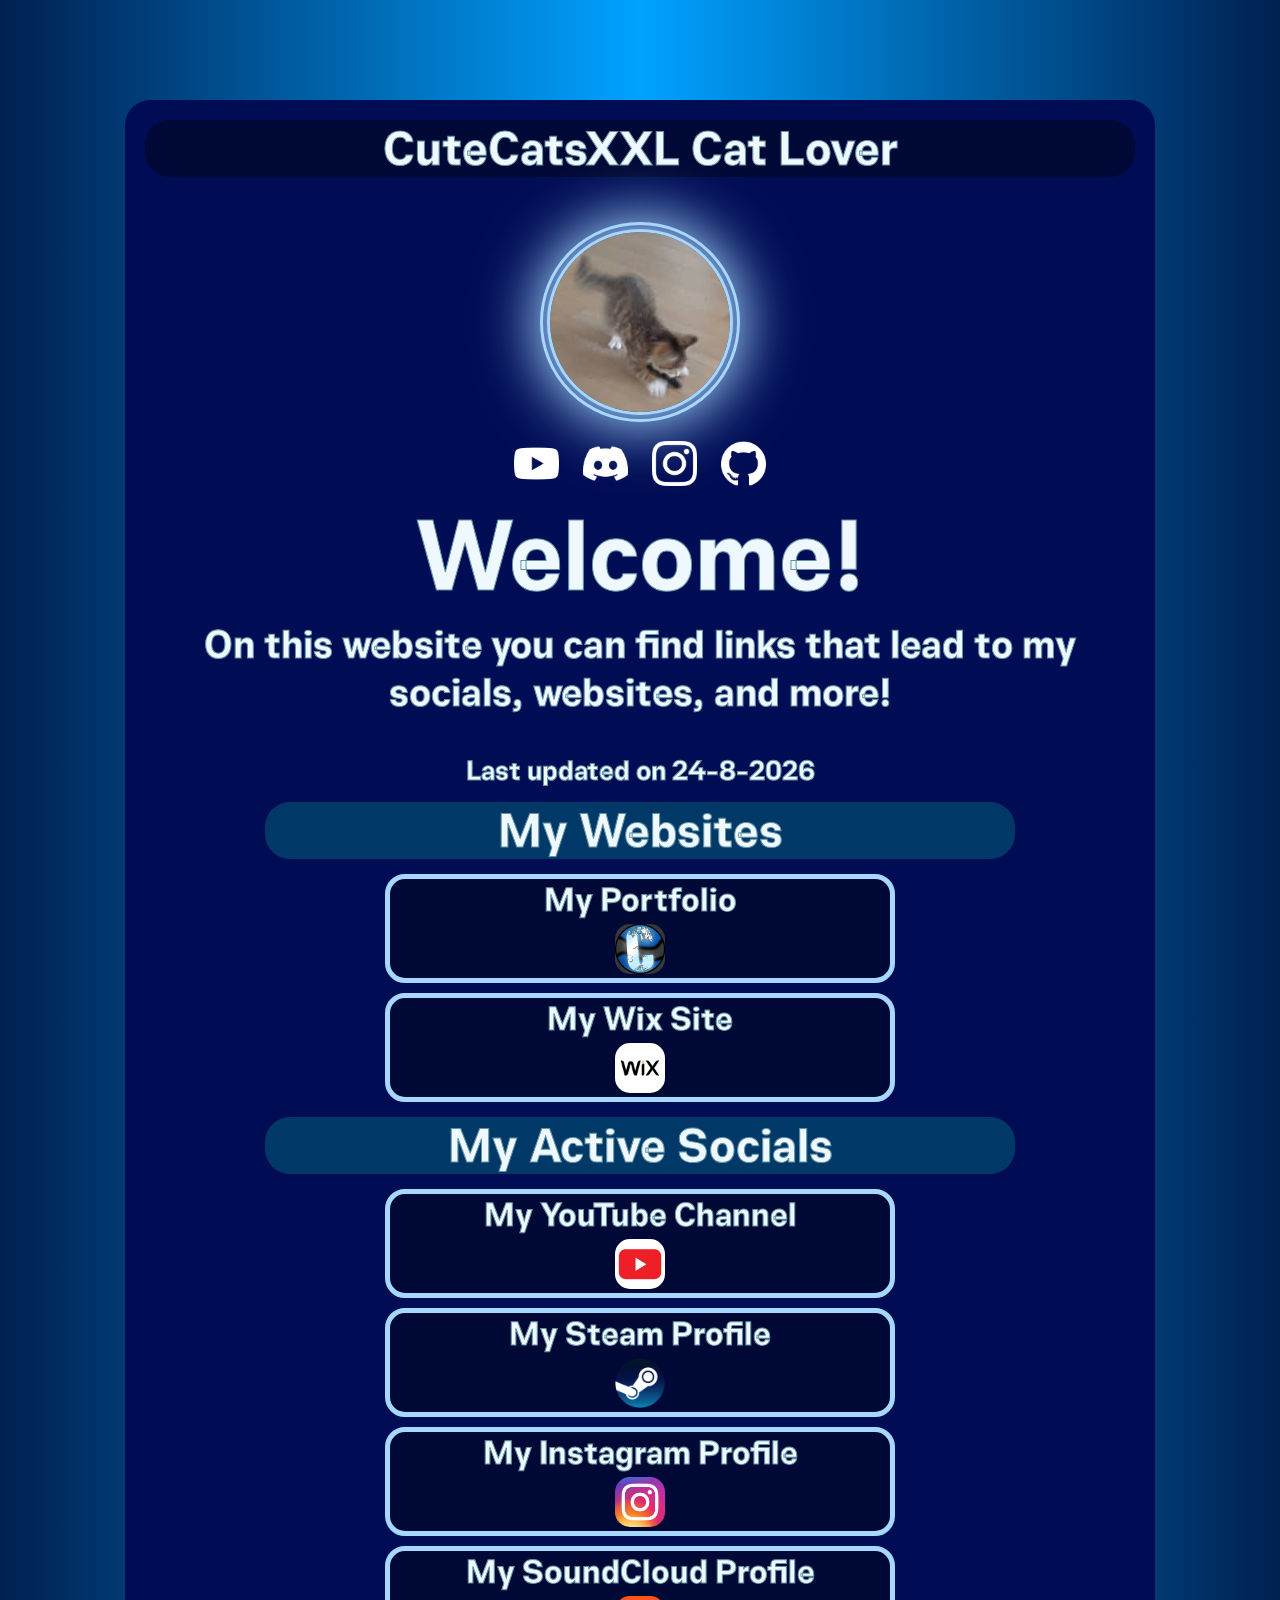
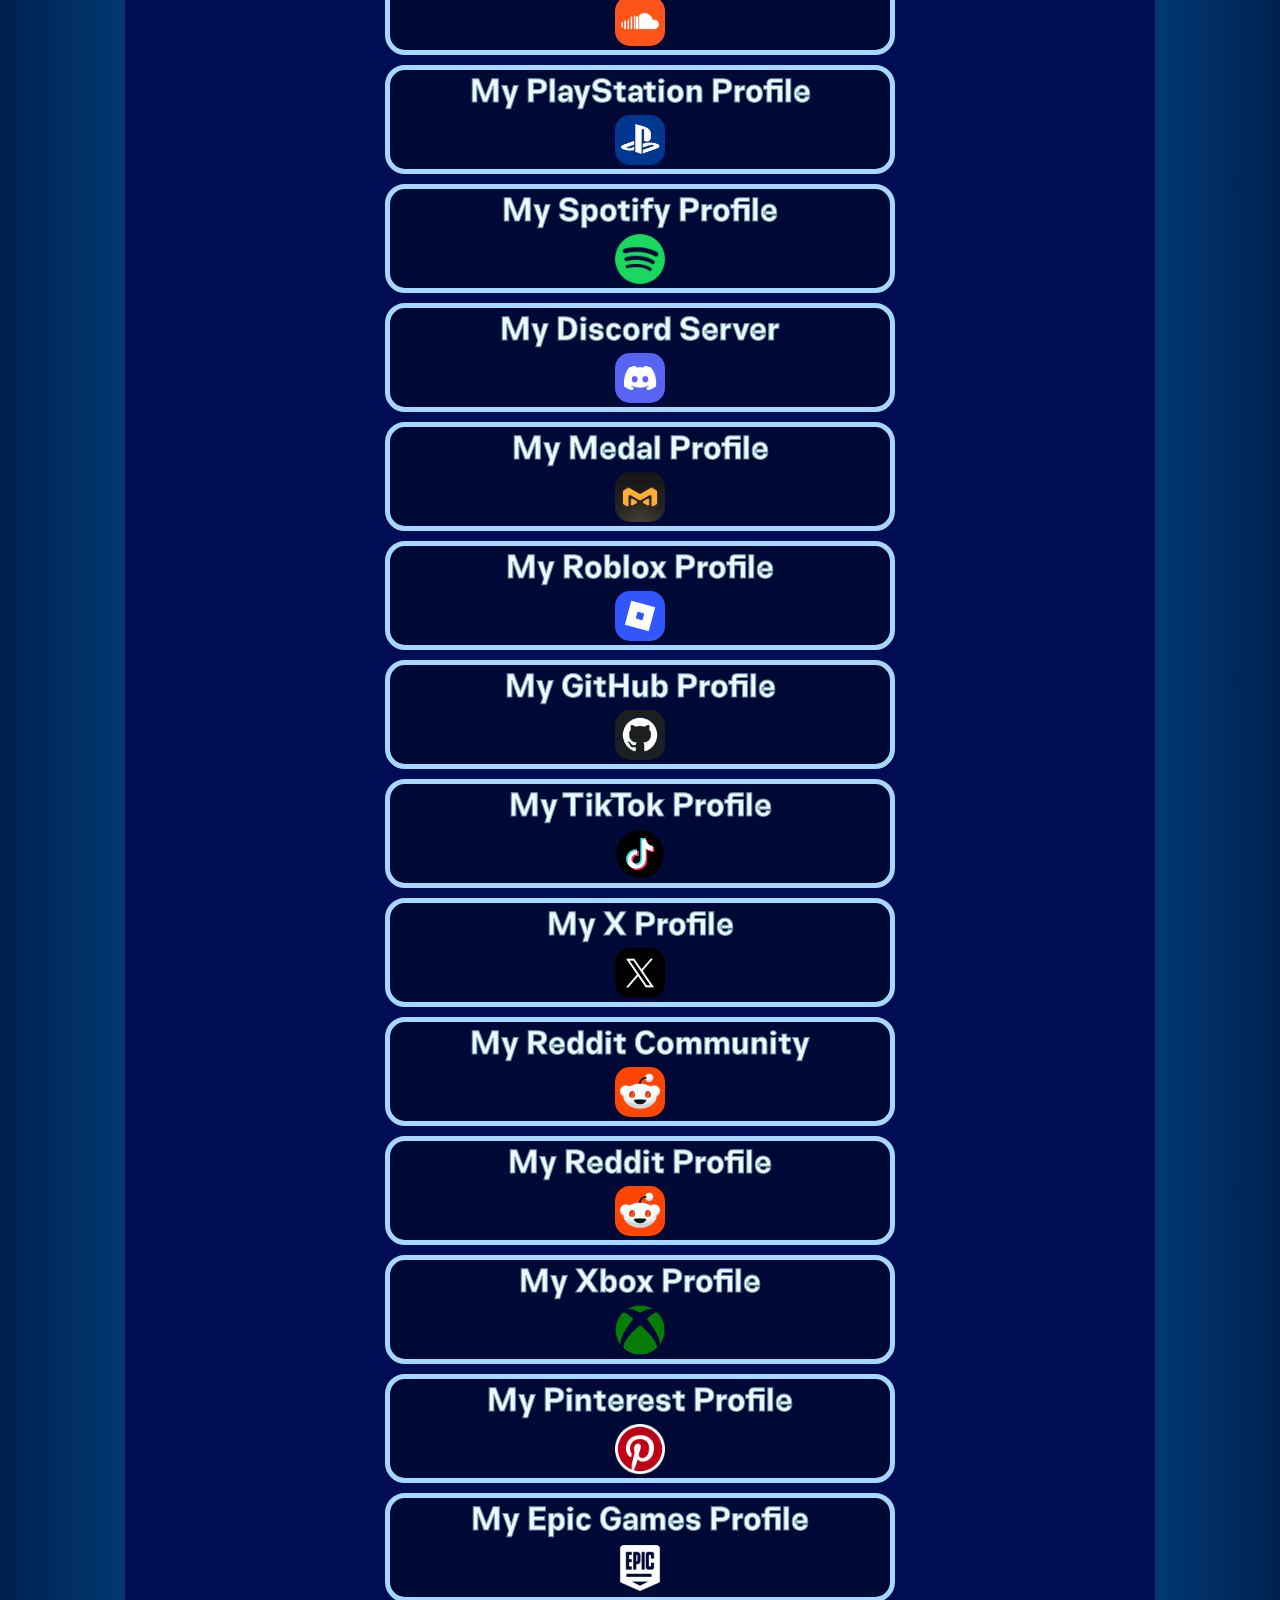
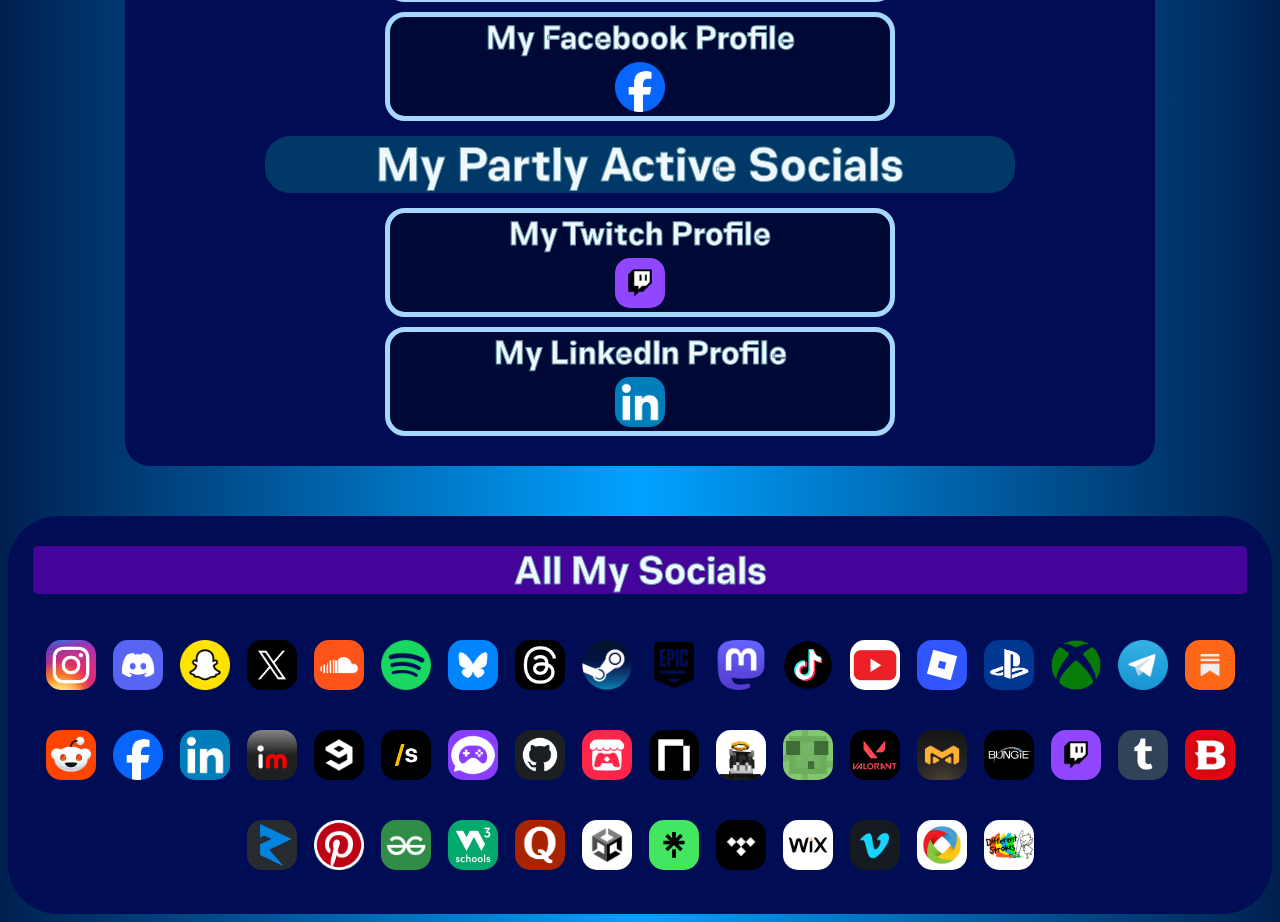
==== index.html @ 2c569a64 "Initial Commit" ====
<!DOCTYPE html>
<html lang="en">
<head class="head">
    <link rel="stylesheet" href="style.css">

    <meta charset="UTF-8">
    <meta name="viewport" content="width=device-width, initial-scale=1.0">
    <title>CuteCatsXXL Links</title>

    <link rel="icon" type="image/png" href="favicon/favicon-96x96.png" sizes="96x96" />
    <link rel="icon" type="image/svg+xml" href="favicon/favicon.svg" />
    <link rel="shortcut icon" href="favicon/favicon.ico" />
    <link rel="apple-touch-icon" sizes="180x180" href="favicon/apple-touch-icon.png" />
    <meta name="apple-mobile-web-app-title" content="CuteCatsXXL Links" />
    <link rel="manifest" href="favicon/site.webmanifest" />
</head>
<body class="body">
    <div class="main_tab">
        <h1 class="username">CuteCatsXXL Cat Lover</h1>
        <img class="pfp" src="favicon/apple-touch-icon.png">
        <br>
        <img class="social_icon" src="images/youtube.png" onclick="location.href='https://www.youtube.com/@CuteCatsXXL'">
        <img class="social_icon" src="images/discord.png" onclick="location.href='https://discord.gg/8GzEGBS'">
        <img class="social_icon" src="images/instagram.png" onclick="location.href='https://www.instagram.com/CuteCatsXXL/'">
        <img class="social_icon" src="images/github.png" onclick="location.href='https://github.com/CuteCatsXXL1'">
        <h1 class="big_text">Welcome!</h1>
        <h2>On this website you can find links that lead to my socials, websites, and more!<br></h2>
        <h4><br>Last updated on 24-8-2026</h4>

        <h1 class="important_social_title">My Websites</h1>
        <div class="important_links">
            <div class="important_social" onclick="location.href='https://bartvdklugt.github.io'">
                <h3>My Portfolio</h3>
                <img class="important_social_media_image" src="images/YT PFP 800x800 update.png">
            </div>
            <div class="important_social" onclick="location.href='https://cutecatsxxll.wixsite.com/home'">
                <h3>My Wix Site</h3>
                <img class="important_social_media_image" src="images/images (2).png">
            </div>

            <h1 class="important_social_title">My Active Socials</h1>
            <div class="important_social" onclick="location.href='https://www.youtube.com/@CuteCatsXXL'">
                <h3>My YouTube Channel</h3>
                <img class="important_social_media_image" src="images/modern-badge-logo-youtube-icon-social-media-icon_763111-224.avif">
            </div>
            <div class="important_social" onclick="location.href='https://steamcommunity.com/profiles/76561198848091755'">
                <h3>My Steam Profile</h3>
                <img class="important_social_media_image" src="images/Steam_icon_logo.svg.png">
            </div>
            <div class="important_social" onclick="location.href='https://www.instagram.com/CuteCatsXXL/'">
                <h3>My Instagram Profile</h3>
                <img class="important_social_media_image" src="images/Instagram_icon.png">
            </div>
            <div class="important_social" onclick="location.href='https://soundcloud.com/cutecatsxxl'">
                <h3>My SoundCloud Profile</h3>
                <img class="important_social_media_image" src="images/soundcloud_512_24339.webp">
            </div>
            <div class="important_social" onclick="location.href='https://psnprofiles.com/CuteCatsXXL1'">
                <h3>My PlayStation Profile</h3>
                <img class="important_social_media_image" src="images/png-clipart-playstation-4-raiders-of-the-broken-planet-playstation-network-playstation-plus-playstation-electronics-text-thumbnail.png">
            </div>
            <div class="important_social" onclick="location.href='https://open.spotify.com/user/uvu5dox4t5u9m5xni6o1eigb9'">
                <h3>My Spotify Profile</h3>
                <img class="important_social_media_image" src="images/Spotify_logo_without_text.svg.png">
            </div>
            <div class="important_social" onclick="location.href='https://discord.gg/8GzEGBS'">
                <h3>My Discord Server</h3>
                <img class="important_social_media_image" src="images/discord-logo-icon-social-media-icon-free-png.webp">
            </div>
            <div class="important_social" onclick="location.href='https://medal.tv/nl/u/cutecatsxxl'">
                <h3>My Medal Profile</h3>
                <img class="important_social_media_image"  src="images/7b7f913b8a3dc13a9ad4b5780208150f_icon.png">
            </div>
            <div class="important_social" onclick="location.href='https://www.roblox.com/users/810169972/profile'">
                <h3>My Roblox Profile</h3>
                <img class="important_social_media_image" src="images/Roblox_Logo_2025.png">
            </div>
            <div class="important_social" onclick="location.href='https://github.com/CuteCatsXXL1'">
                <h3>My GitHub Profile</h3>
                <img class="important_social_media_image" src="images/github-6980894_1280.png">
            </div>
            <div class="important_social" onclick="location.href='https://www.tiktok.com/@cutecatsxxl'">
                <h3>My TikTok Profile</h3>
                <img class="important_social_media_image" src="images/tiktok-icon-free-png.webp">
            </div>
            <div class="important_social" onclick="location.href='https://x.com/xxlcats'">
                <h3>My X Profile</h3>
                <img class="important_social_media_image" src="images/new-2023-twitter-logo-x-icon-design_1017-45418.avif">
            </div>
            <div class="important_social" onclick="location.href='https://www.reddit.com/r/CuteCatsXXL/'">
                <h3>My Reddit Community</h3>
                <img class="important_social_media_image" src="images/images.jpg">
            </div>
            <div class="important_social" onclick="location.href='https://www.reddit.com/user/CuteCatsXXL/'">
                <h3>My Reddit Profile</h3>
                <img class="important_social_media_image" src="images/images.jpg">
            </div>
            <div class="important_social" onclick="location.href='https://xboxgamertag.com/search/CuteCatsXXL1'">
                <h3>My Xbox Profile</h3>
                <img class="important_social_media_image" src="images/Xbox_one_logo.svg.png">
            </div>
            <div class="important_social" onclick="location.href='https://nl.pinterest.com/cutecatsxxl/'">
                <h3>My Pinterest Profile</h3>
                <img class="important_social_media_image" src="images/Pinterest-logo.png">
            </div>
            <div class="important_social" onclick="location.href='https://store.epicgames.com/u/3532ac88c6954710a118afa57f858d52?lang=en-US'">
                <h3>My Epic Games Profile</h3>
                <img class="important_social_media_image_epic_games" src="images/epic-games-y5xqpgrdx4l1nft47f5gz7.webp">
            </div>
            <div class="important_social" onclick="location.href='https://www.facebook.com/bart.catllover.1/'">
                <h3>My Facebook Profile</h3>
                <img class="important_social_media_image" src="images/Facebook_Logo_2023.png">
            </div>

            <h1 class="important_social_title">My Partly Active Socials</h1>
            <div class="important_social" onclick="location.href='https://www.twitch.tv/cutecatsxxl'">
                <h3>My Twitch Profile</h3>
                <img class="important_social_media_image" src="images/Logo_twitch.png">
            </div>
            <div class="important_social" onclick="location.href='https://nl.linkedin.com/in/bart-v-0b6418264?trk=people-guest_people_search-card'">
                <h3>My LinkedIn Profile</h3>
                <img class="important_social_media_image" src="images/LinkedIn_icon.svg.webp">
            </div>
        </div>
    </div>

    <div class="socials">
                <div class="socials_container">
                    <h2 class="socials_title">All My Socials</h2>
                        <!-- <h4>❗ Deze socials zijn niet voor contact opnemen! Als je contact wil opnemen, ga dan naar de contact pagina. ❗</h4> -->
                            <img class="social_media_image" onclick="location.href='https://www.instagram.com/CuteCatsXXL/'" src="images/Instagram_icon.png">
                            <img class="social_media_image" onclick="location.href='https://discord.gg/8GzEGBS'" src="images/discord-logo-icon-social-media-icon-free-png.webp">
                            <img class="social_media_image" onclick="location.href='https://www.snapchat.com/@cutecatsxxl1'" src="images/snapchat_logo_icon_147235.webp">
                            <img class="social_media_image" onclick="location.href='https://x.com/xxlcats'" src="images/new-2023-twitter-logo-x-icon-design_1017-45418.avif">
                            <img class="social_media_image" onclick="location.href='https://soundcloud.com/cutecatsxxl'" src="images/soundcloud_512_24339.webp">
                            <img class="social_media_image" onclick="location.href='https://open.spotify.com/user/uvu5dox4t5u9m5xni6o1eigb9'" src="images/Spotify_logo_without_text.svg.png">
                            <img class="social_media_image" onclick="location.href='https://bsky.app/profile/cutecatsxxl.bsky.social'" src="images/images.png">
                            <img class="social_media_image" onclick="location.href='https://www.threads.com/@cutecatsxxl'" src="images/Threads_(app).png">
                            <img class="social_media_image" onclick="location.href='https://steamcommunity.com/profiles/76561198848091755'" src="images/Steam_icon_logo.svg.png">
                            <img class="social_media_image" onclick="location.href='https://store.epicgames.com/u/3532ac88c6954710a118afa57f858d52?lang=en-US'" src="images/epic-games-y5xqpgrdx4l1nft47f5gz7.webp">
                            <img class="social_media_image" onclick="location.href='https://mastodon.social/@CuteCatsXXL'" src="images/mastodon.webp">
                            <img class="social_media_image" onclick="location.href='https://www.tiktok.com/@cutecatsxxl'" src="images/tiktok-icon-free-png.webp">
                            <img class="social_media_image" onclick="location.href='https://www.youtube.com/@CuteCatsXXL'" src="images/modern-badge-logo-youtube-icon-social-media-icon_763111-224.avif">
                            <img class="social_media_image" onclick="location.href='https://www.roblox.com/users/810169972/profile'" src="images/Roblox_Logo_2025.png">
                            <img class="social_media_image" onclick="location.href='https://psnprofiles.com/CuteCatsXXL1'" src="images/png-clipart-playstation-4-raiders-of-the-broken-planet-playstation-network-playstation-plus-playstation-electronics-text-thumbnail.png">
                            <img class="social_media_image" onclick="location.href='https://xboxgamertag.com/search/CuteCatsXXL1'" src="images/Xbox_one_logo.svg.png">
                            <img class="social_media_image" onclick="location.href='https://t.me/CuteCatsXXL'" src="images/Telegram_logo.svg.png">
                            <img class="social_media_image" onclick="location.href='https://substack.com/@cutecatsxxl'" src="images/Substack.png">
                            <img class="social_media_image" onclick="location.href='https://www.reddit.com/r/CuteCatsXXL/'" src="images/images.jpg">
                            <img class="social_media_image" onclick="location.href='https://www.facebook.com/bart.catllover.1/'" src="images/Facebook_Logo_2023.png">
                            <img class="social_media_image" onclick="location.href='https://nl.linkedin.com/in/bart-v-0b6418264?trk=people-guest_people_search-card'" src="images/LinkedIn_icon.svg.webp">
                            <img class="social_media_image" onclick="location.href='https://imgflip.com/user/CuteCatsXXL'" src="images/523rgb.jpg">
                            <img class="social_media_image" onclick="location.href='https://9gag.com/u/cutecatsxxl'" src="images/9gag-logo.png">
                            <img class="social_media_image" onclick="location.href='https://stash.games/users/CuteCatsXXL/games'" src="images/apple-touch-icon-180x180-ce836f102fb4c95aabbd3204287a01d7.png">
                            <img class="social_media_image" onclick="location.href='https://web.gameram.com/profile/CuteCatsXXL'" src="images/unnamed.jpg">
                            <img class="social_media_image" onclick="location.href='https://github.com/CuteCatsXXL1'" src="images/github-6980894_1280.png">
                            <img class="social_media_image" onclick="location.href='https://cutecatsxxl.itch.io/'" src="images/itch.png">
                            <img class="social_media_image" onclick="location.href='https://nl.namemc.com/profile/CuteCatsXXL.1'" src="images/images 2.png">
                            <img class="social_media_image" onclick="location.href='https://cosmetica.cc/user/1e9a4afb813640e7afa8d18cedb1206e'" src="images/102800204.png">
                            <img class="social_media_image" onclick="location.href='https://minecraftcapes.net/user/1e9a4afb813640e7afa8d18cedb1206e'" src="images/Slime.png">
                            <img class="social_media_image" onclick="location.href='https://blitz.gg/valorant/profile/CuteCatsXXL-lol'" src="images/cfae886e263126f685510e2f45b82970.jpg">
                            <img class="social_media_image" onclick="location.href='https://medal.tv/nl/u/cutecatsxxl'" src="images/7b7f913b8a3dc13a9ad4b5780208150f_icon.png">
                            <img class="social_media_image" onclick="location.href='https://www.bungie.net/7/en/User/Profile/254/35222845?bgn=CuteCatsXXL'" src="images/bungie-studios.svg">
                            <img class="social_media_image" onclick="location.href='https://www.twitch.tv/cutecatsxxl'" src="images/Logo_twitch.png">
                            <img class="social_media_image" onclick="location.href='https://www.tumblr.com/cutecatsxxl'" src="images/Tumblr.svg.webp">
                            <img class="social_media_image" onclick="location.href='https://www.dndbeyond.com/members/cutecatsxxl1'" src="images/unnamed.png">
                            <img class="social_media_image" onclick="location.href='https://www.rolimons.com/player/810169972'" src="images/images 3.jpg">
                            <img class="social_media_image" onclick="location.href='https://nl.pinterest.com/cutecatsxxl/'" src="images/Pinterest-logo.png">
                            <img class="social_media_image" onclick="location.href='https://www.geeksforgeeks.org/profile/cutecatsxxl'" src="images/geeksforgeeks-icon-filled-256.webp">
                            <img class="social_media_image" onclick="location.href='https://www.w3profile.com/CuteCatsXXL'" src="images/w3schools_academy_logo.jpg">
                            <img class="social_media_image" onclick="location.href='https://www.quora.com/profile/CuteCatsXXL'" src="images/Quora_icon.svg.webp">
                            <img class="social_media_image" onclick="location.href='https://discussions.unity.com/u/cutecatsxxl/profile-hidden'" src="images/images 4.png">
                            <img class="social_media_image" onclick="location.href='https://linktr.ee/CuteCatsXXL'" src="images/xYvfFLxc_400x400.png">
                            <img class="social_media_image" onclick="location.href='https://tidal.com/@cutecatsxxl'" src="images/images 5.png">
                            <img class="social_media_image" onclick="location.href='https://cutecatsxxll.wixsite.com/home'" src="images/images (2).png">
                            <img class="social_media_image" onclick="location.href='https://vimeo.com/user82850788'" src="images/vimeo.png">
                            <img class="social_media_image" onclick="location.href='https://cutecatweb.jouwweb.nl/'" src="images/304666af-8697-461b-b974-d60b5f6dcc7b.avif">
                            <img class="social_media_image" onclick="location.href='https://www.differentstrokes.xyz/user/cutecatsxxl'" src="images/square-image.jpg">
                        </div>
                    </div>
</body>
</html>
---- style.css ----
@font-face {
    font-family: "mainFont";
    src: url("fonts/Akt-VariableFont_wght.ttf");
}

.body {
    background: #000000;
    background: linear-gradient(90deg, rgb(0, 32, 80) 0%, rgba(0, 162, 255, 1) 50%, rgba(0, 32, 80) 100%);
    /* background-image: linear-gradient(rgb(0 0 255 / 0.5), rgb(255 255 0 / 0.5)) */
    /* background-image: url(images/Someone\ Sitting\ in\ a\ Window\ Digital\ Art.png); */
    cursor: url("cursor/arrowhead-rounded-outline.svg"), default;
}

.socials {
    text-align: center;
    font-family: mainFont;
    font-size: 75px;
    background-color: #000d55;
    /* max-width: 2500px; */
    margin-left: auto;
    margin-right: auto;
    border-radius: 50px;
    max-width: 2500px;
}

.socials_container {
    padding: 25px;
    margin-top: 50px;
    /* max-width: 500px; */
}

.socials_title {
    text-align: center;
    background-color: rgb(68, 3, 153);
    border-radius: 5px;
    max-width: 1750px;
    align-items: center;
    margin-left: auto;
    margin-right: auto;
    margin-bottom: 25px;
}

.social_media_image {
    width: 50px;
    height: 50px;
    border-radius: 15px;
}

.social_media_image:hover {
    width: 50px;
    height: 50px;
    box-shadow:0 8px 16px 0 rgba(0,0,0,0.6);
    transform: scale(1.1);
    cursor: url("cursor/hand-pointer.svg"), default;
}

h1 {
    color: aliceblue;
    -webkit-text-stroke: 1px #6194a3;
    margin: 5px;
    font-size: 47.78px;
    /* color: rgb(192, 226, 255); */
    font-family: mainFont;
    /* -webkit-text-stroke: 5px #6194a3; */
    font-weight: bold;
}
h2 {
    color: aliceblue;
    -webkit-text-stroke: 1px #6194a3;
    margin: 5px;
    font-size: 39.81px;
    font-family: "mainFont";
    src: url("fonts/Akt-VariableFont_wght.ttf");
}
h3 {
    color: aliceblue;
    -webkit-text-stroke: 1px #6194a3;
    margin: 5px;
    font-size: 33.18px;
    font-family: "mainFont";
    src: url("fonts/Akt-VariableFont_wght.ttf");
}
h4 {
    color: aliceblue;
    -webkit-text-stroke: 1px #6194a3;
    margin: 5px;
    font-size: 27.65px;
    font-family: "mainFont";
}
h5 {
    color: aliceblue;
    -webkit-text-stroke: 1px #6194a3;
    margin: 5px;
    font-size: 23.04px;
    font-family: "mainFont";
}
h6 {
    color: aliceblue;
    -webkit-text-stroke: 1px #6194a3;
    margin: 5px;
    font-size: 19.2px;
    font-family: "mainFont";
}

.main_tab {
    margin-left: auto;
    margin-right: auto;
    text-align: center;
    background-color: #000d55;
    max-width: 1000px;
    margin-top: 100px;
    border-radius: 25px;
    padding: 15px;
}

.important_social {
    background-color: #000835;
    max-width: 500px;
    margin-left: auto;
    margin-right: auto;
    border-radius: 15px;
    max-height: 200px;
    margin-top: 20px;
    margin-bottom: 20px;
    outline-color: rgb(165, 215, 255);
    outline-width: 5px;
    outline-style: solid;
}

.important_social:hover {
    max-width: 550px;
    max-height: 250px;
    cursor: url("cursor/hand-pointer.svg"), default;
    outline-color: white;
    background-color: #00137e;
}

.important_social_media_image {
    width: 50px;
    height: 50px;
    border-radius: 15px;
}

.important_social_title {
    border-radius: 25px;
    max-width: 750px;
    margin-left: auto;
    margin-right: auto;
    margin-top: 15px;
    background-color: #003968
}

.pfp {
    border-radius: 100px;
    outline-style: double;
    outline-color: rgb(165, 215, 255);
    outline-width: 10px;
    -webkit-box-shadow:0px 0px 59px 15px rgb(165, 215, 255);
    -moz-box-shadow: 0px 0px 59px 15px rgb(165, 215, 255);
    box-shadow: 0px 0px 59px 15px rgb(165, 215, 255);
    margin-top: 50px;
    margin-bottom: 25px;
}

.big_text {
    font-size: 100px;
}

.username {
    background-color: #000835;
    border-radius: 25px;
}

.social_icon {
    width: 45px;
    filter: brightness(0) invert(1);
    cursor: url("cursor/hand-pointer.svg"), default;
    margin-right: 10px;
    margin-left: 10px;
    /* background-color: #000835; */
}

.social_icon:hover {
    width: 50px;
}

.important_social_media_image_epic_games {
    width: 50px;
    height: 50px;
    border-radius: 15px;
    filter: brightness(0) invert(1);
}
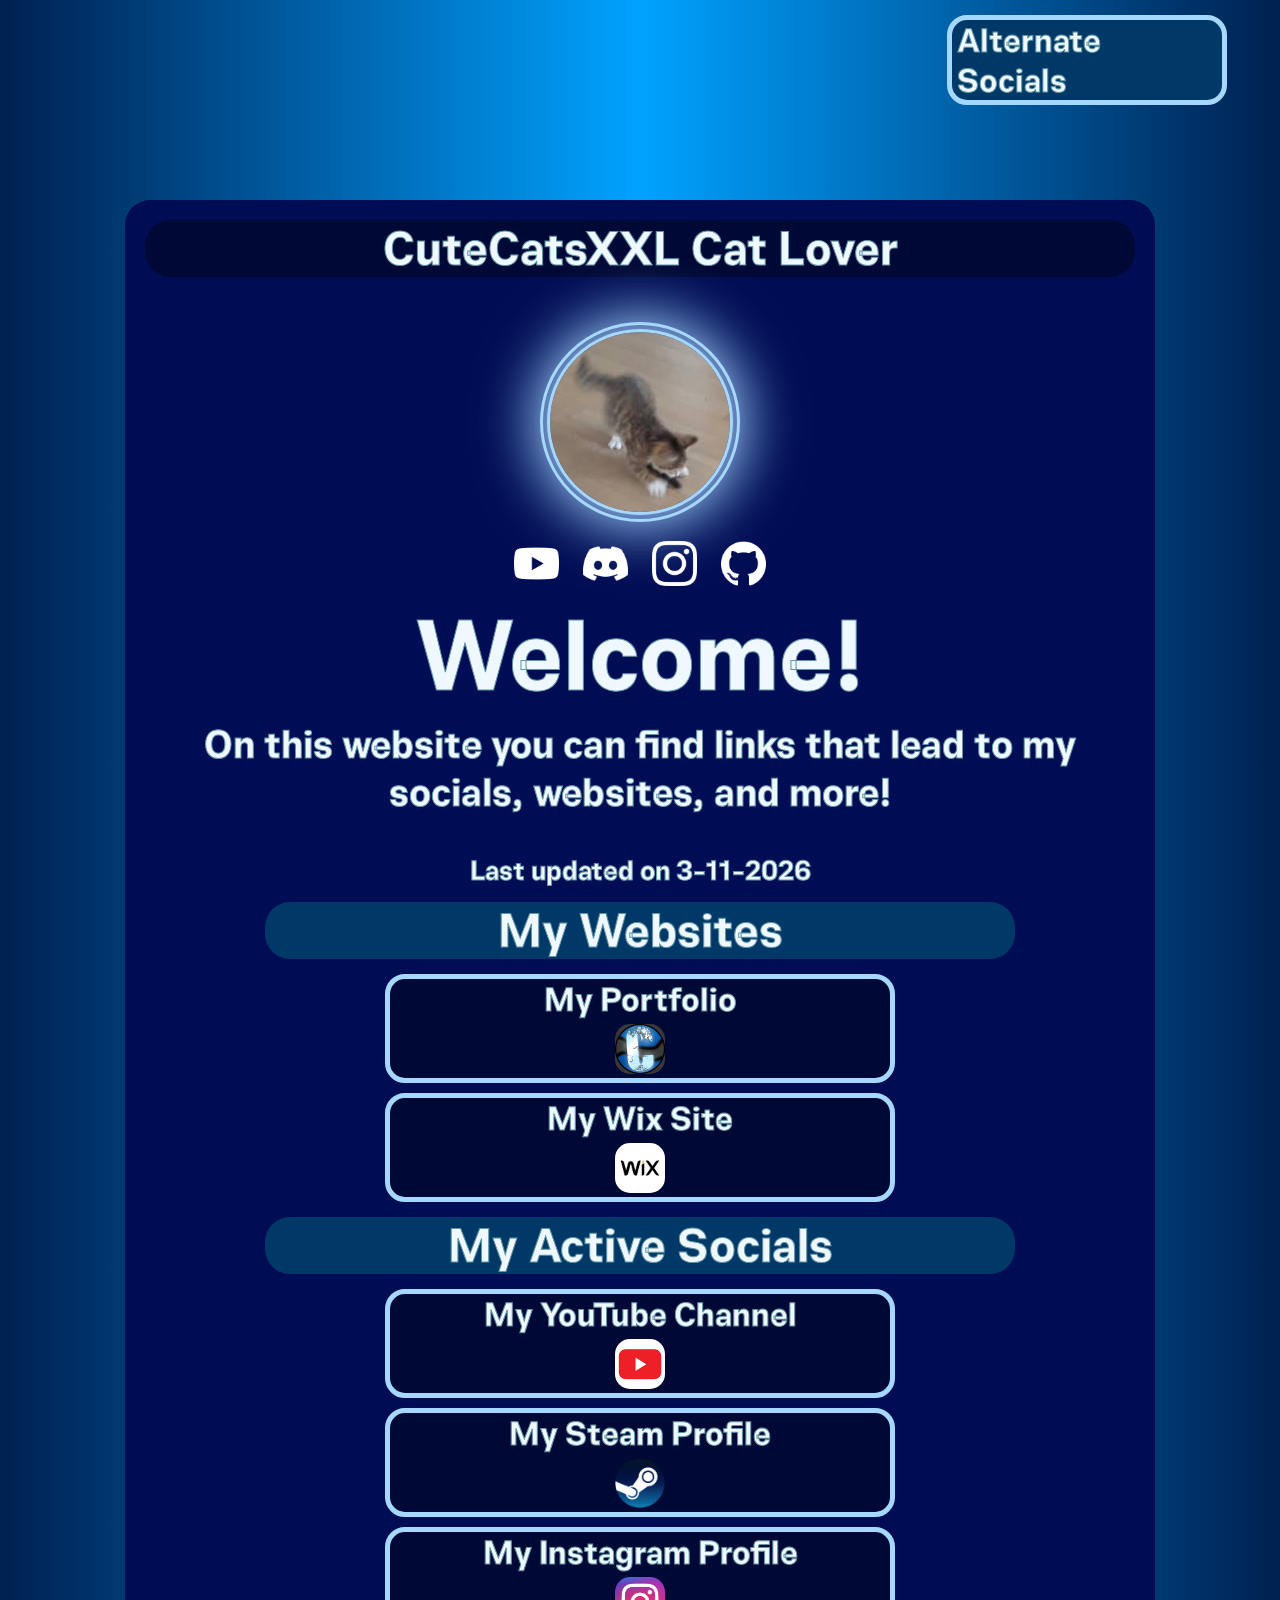
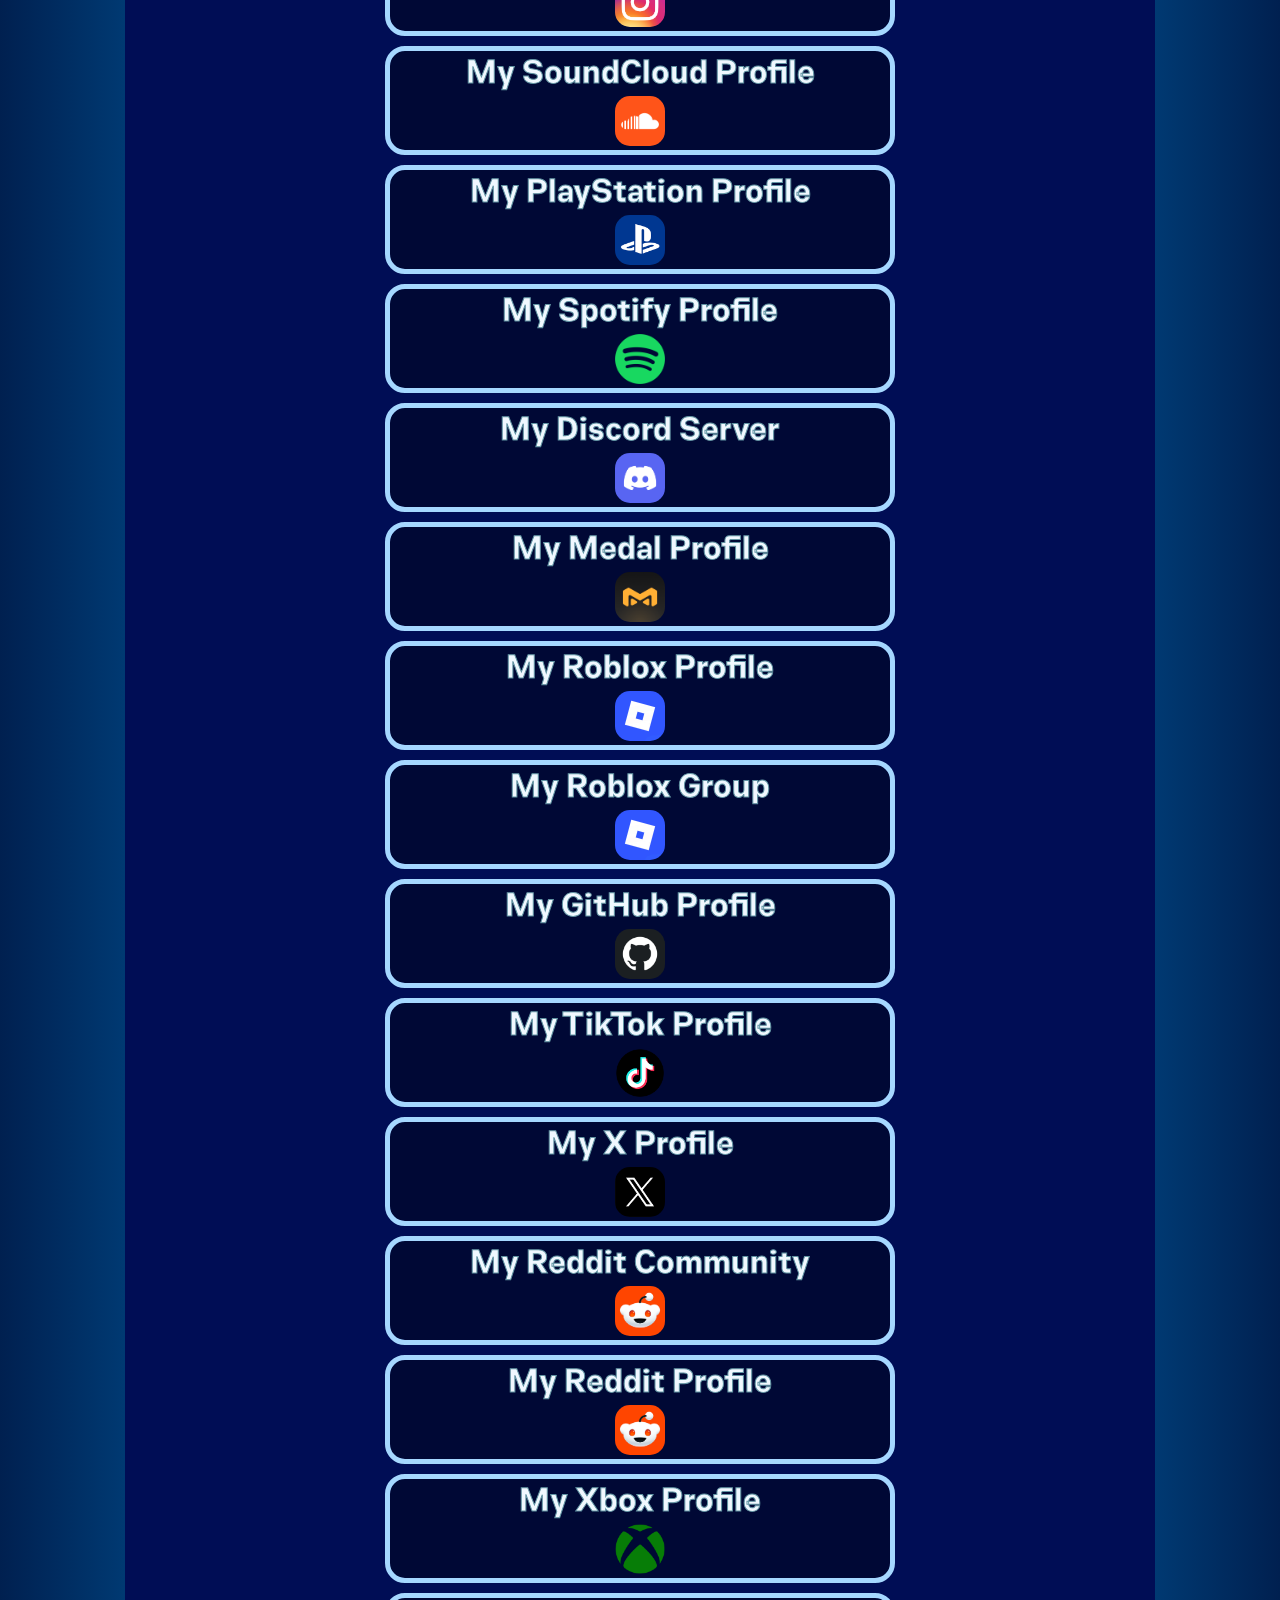
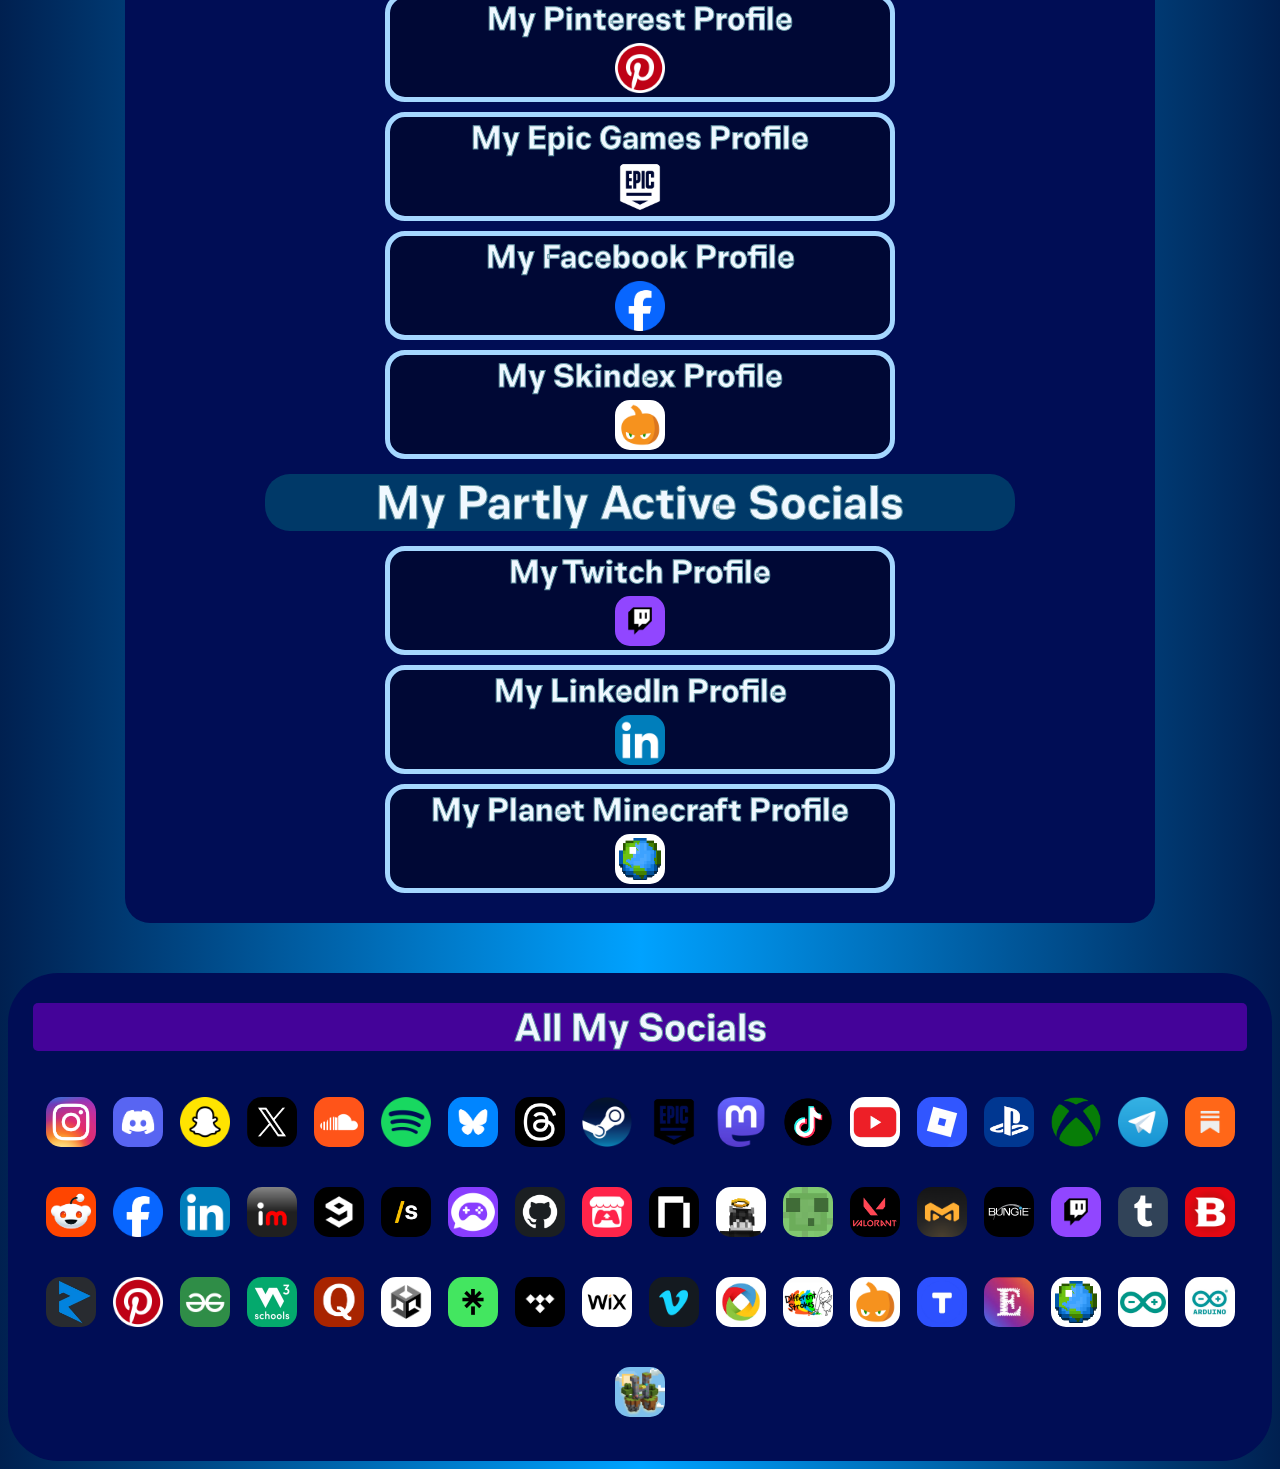
==== commit 3181aa47: "Add more socials and alternate socials" ====
--- a/index.html
+++ b/index.html
@@ -15,6 +15,10 @@
     <link rel="manifest" href="favicon/site.webmanifest" />
 </head>
 <body class="body">
+    <div class="other_button" onclick="location.href='alternate.html'">
+        <h3>Alternate Socials</h3>
+    </div>
+
     <div class="main_tab">
         <h1 class="username">CuteCatsXXL Cat Lover</h1>
         <img class="pfp" src="favicon/apple-touch-icon.png">
@@ -25,7 +29,7 @@
         <img class="social_icon" src="images/github.png" onclick="location.href='https://github.com/CuteCatsXXL1'">
         <h1 class="big_text">Welcome!</h1>
         <h2>On this website you can find links that lead to my socials, websites, and more!<br></h2>
-        <h4><br>Last updated on 24-8-2026</h4>
+        <h4><br>Last updated on 3-11-2026</h4>
 
         <h1 class="important_social_title">My Websites</h1>
         <div class="important_links">
@@ -75,6 +79,10 @@
                 <h3>My Roblox Profile</h3>
                 <img class="important_social_media_image" src="images/Roblox_Logo_2025.png">
             </div>
+            <div class="important_social" onclick="location.href='https://www.roblox.com/communities/8603188/The-Kitty-Gamers#!/about'">
+                <h3>My Roblox Group</h3>
+                <img class="important_social_media_image" src="images/Roblox_Logo_2025.png">
+            </div>
             <div class="important_social" onclick="location.href='https://github.com/CuteCatsXXL1'">
                 <h3>My GitHub Profile</h3>
                 <img class="important_social_media_image" src="images/github-6980894_1280.png">
@@ -110,6 +118,10 @@
             <div class="important_social" onclick="location.href='https://www.facebook.com/bart.catllover.1/'">
                 <h3>My Facebook Profile</h3>
                 <img class="important_social_media_image" src="images/Facebook_Logo_2023.png">
+            </div>
+            <div class="important_social" onclick="location.href='https://www.minecraftskins.com/profile/3531867/cutecatsxxl'">
+                <h3>My Skindex Profile</h3>
+                <img class="important_social_media_image" src="images/minecraft-skins-icon-filled-256.png">
             </div>
 
             <h1 class="important_social_title">My Partly Active Socials</h1>
@@ -120,6 +132,10 @@
             <div class="important_social" onclick="location.href='https://nl.linkedin.com/in/bart-v-0b6418264?trk=people-guest_people_search-card'">
                 <h3>My LinkedIn Profile</h3>
                 <img class="important_social_media_image" src="images/LinkedIn_icon.svg.webp">
+            </div>
+            <div class="important_social" onclick="location.href='https://www.planetminecraft.com/member/cutecatsxxl1/'">
+                <h3>My Planet Minecraft Profile</h3>
+                <img class="important_social_media_image" src="images/images (1).png">
             </div>
         </div>
     </div>
@@ -176,6 +192,13 @@
                             <img class="social_media_image" onclick="location.href='https://vimeo.com/user82850788'" src="images/vimeo.png">
                             <img class="social_media_image" onclick="location.href='https://cutecatweb.jouwweb.nl/'" src="images/304666af-8697-461b-b974-d60b5f6dcc7b.avif">
                             <img class="social_media_image" onclick="location.href='https://www.differentstrokes.xyz/user/cutecatsxxl'" src="images/square-image.jpg">
+                            <img class="social_media_image" onclick="location.href='https://www.minecraftskins.com/profile/3531867/cutecatsxxl'" src="images/minecraft-skins-icon-filled-256.png">
+                            <img class="social_media_image" onclick="location.href='https://www.thingiverse.com/CuteCatsXXL/designs'" src="images/images (1).jpg">
+                            <img class="social_media_image" onclick="location.href='https://emberdesign.net/user/14885488-e021-7072-9862-c6a4ae2b5b8c'" src="images/61878dddd6a38da1fb8de71b5f67595e.png@300w_0e.webp">
+                            <img class="social_media_image" onclick="location.href='https://www.planetminecraft.com/member/cutecatsxxl1/'" src="images/images (1).png">
+                            <img class="social_media_image" onclick="location.href='https://forum.arduino.cc/u/cutecatsxxl/'" src="images/arduino.jpg">
+                            <img class="social_media_image" onclick="location.href='https://projecthub.arduino.cc/cutecatsxxl'" src="images/Arduino_Genuino.jpg">
+                            <img class="social_media_image" onclick="location.href='https://hypixel-skyblock.fandom.com/wiki/User:CuteCatsXXL'" src="images/skyblock_logo.png">
                         </div>
                     </div>
 </body>
--- a/style.css
+++ b/style.css
@@ -4,6 +4,7 @@
 }
 
 .body {
+    /* background-color: gray; */
     background: #000000;
     background: linear-gradient(90deg, rgb(0, 32, 80) 0%, rgba(0, 162, 255, 1) 50%, rgba(0, 32, 80) 100%);
     /* background-image: linear-gradient(rgb(0 0 255 / 0.5), rgb(255 255 0 / 0.5)) */
@@ -189,4 +190,144 @@
     height: 50px;
     border-radius: 15px;
     filter: brightness(0) invert(1);
+}
+
+@media screen and (max-width: 600px) {
+    .big_text {
+        font-size: 75px;
+    }
+
+    .h2 {
+        font-size: 50px;
+    }
+
+    .h4 {
+        font-size: 10px;
+    }
+}
+
+.other_button {
+    background-color: #003968;
+    max-width: 270px;
+    margin-left: auto;
+    margin-right: auto;
+    border-radius: 15px;
+    max-height: 200px;
+    margin-top: 20px;
+    margin-bottom: 20px;
+    outline-color: rgb(165, 215, 255);
+    outline-width: 5px;
+    outline-style: solid;
+    margin-right: 50px;
+}
+
+.other_button:hover {
+    /* max-width: 300px; */
+    max-height: 250px;
+    cursor: url("cursor/hand-pointer.svg"), default;
+    outline-color: white;
+    background-color: #00137e;
+}
+
+.body2 {
+    background: #000000;
+    background: linear-gradient(90deg, rgb(0, 80, 4) 0%, rgb(0, 255, 64) 50%, rgba(0, 80, 4) 100%);
+    /* background-image: linear-gradient(rgb(0 0 255 / 0.5), rgb(255 255 0 / 0.5)) */
+    /* background-image: url(images/Someone\ Sitting\ in\ a\ Window\ Digital\ Art.png); */
+    cursor: url("cursor/arrowhead-rounded-outline.svg"), default;
+}
+
+.other_button2 {
+    background-color: #005304;
+    max-width: 288px;
+    margin-left: auto;
+    margin-right: auto;
+    border-radius: 15px;
+    max-height: 200px;
+    margin-top: 20px;
+    margin-bottom: 20px;
+    outline-color: rgb(165, 255, 187);
+    outline-width: 5px;
+    outline-style: solid;
+    margin-right: 50px;
+}
+
+.other_button2:hover {
+    /* max-width: 300px; */
+    max-height: 290px;
+    cursor: url("cursor/hand-pointer.svg"), default;
+    outline-color: white;
+    background-color: #007e11;
+}
+
+.main_tab2 {
+    margin-left: auto;
+    margin-right: auto;
+    text-align: center;
+    background-color: #00360e;
+    max-width: 1000px;
+    margin-top: 100px;
+    border-radius: 25px;
+    padding: 15px;
+}
+
+.username2 {
+    background-color: #001604;
+    border-radius: 25px;
+}
+
+.important_social2 {
+    background-color: #001f03;
+    max-width: 500px;
+    margin-left: auto;
+    margin-right: auto;
+    border-radius: 15px;
+    max-height: 200px;
+    margin-top: 20px;
+    margin-bottom: 20px;
+    outline-color: rgb(165, 255, 172);
+    outline-width: 5px;
+    outline-style: solid;
+}
+
+.important_social2:hover {
+    max-width: 550px;
+    max-height: 250px;
+    cursor: url("cursor/hand-pointer.svg"), default;
+    outline-color: white;
+    background-color: #007e15;
+}
+
+.important_social_title2 {
+    border-radius: 25px;
+    max-width: 750px;
+    margin-left: auto;
+    margin-right: auto;
+    margin-top: 15px;
+    background-color: #006811
+}
+
+.pfp2 {
+    border-radius: 100px;
+    outline-style: double;
+    outline-color: rgb(165, 255, 187);
+    outline-width: 10px;
+    -webkit-box-shadow:0px 0px 59px 15px rgb(165, 255, 187);
+    -moz-box-shadow: 0px 0px 59px 15px rgb(165, 255, 187);
+    box-shadow: 0px 0px 59px 15px rgb(165, 255, 187);
+    margin-top: 50px;
+    margin-bottom: 25px;
+}
+
+@media (max-width: 1250px) {
+  /* … */
+  .other_button {
+    margin-left: auto;
+    margin-right: auto;
+  }
+
+  .other_button2 {
+    margin-left: auto;
+    margin-right: auto;
+    }
 }
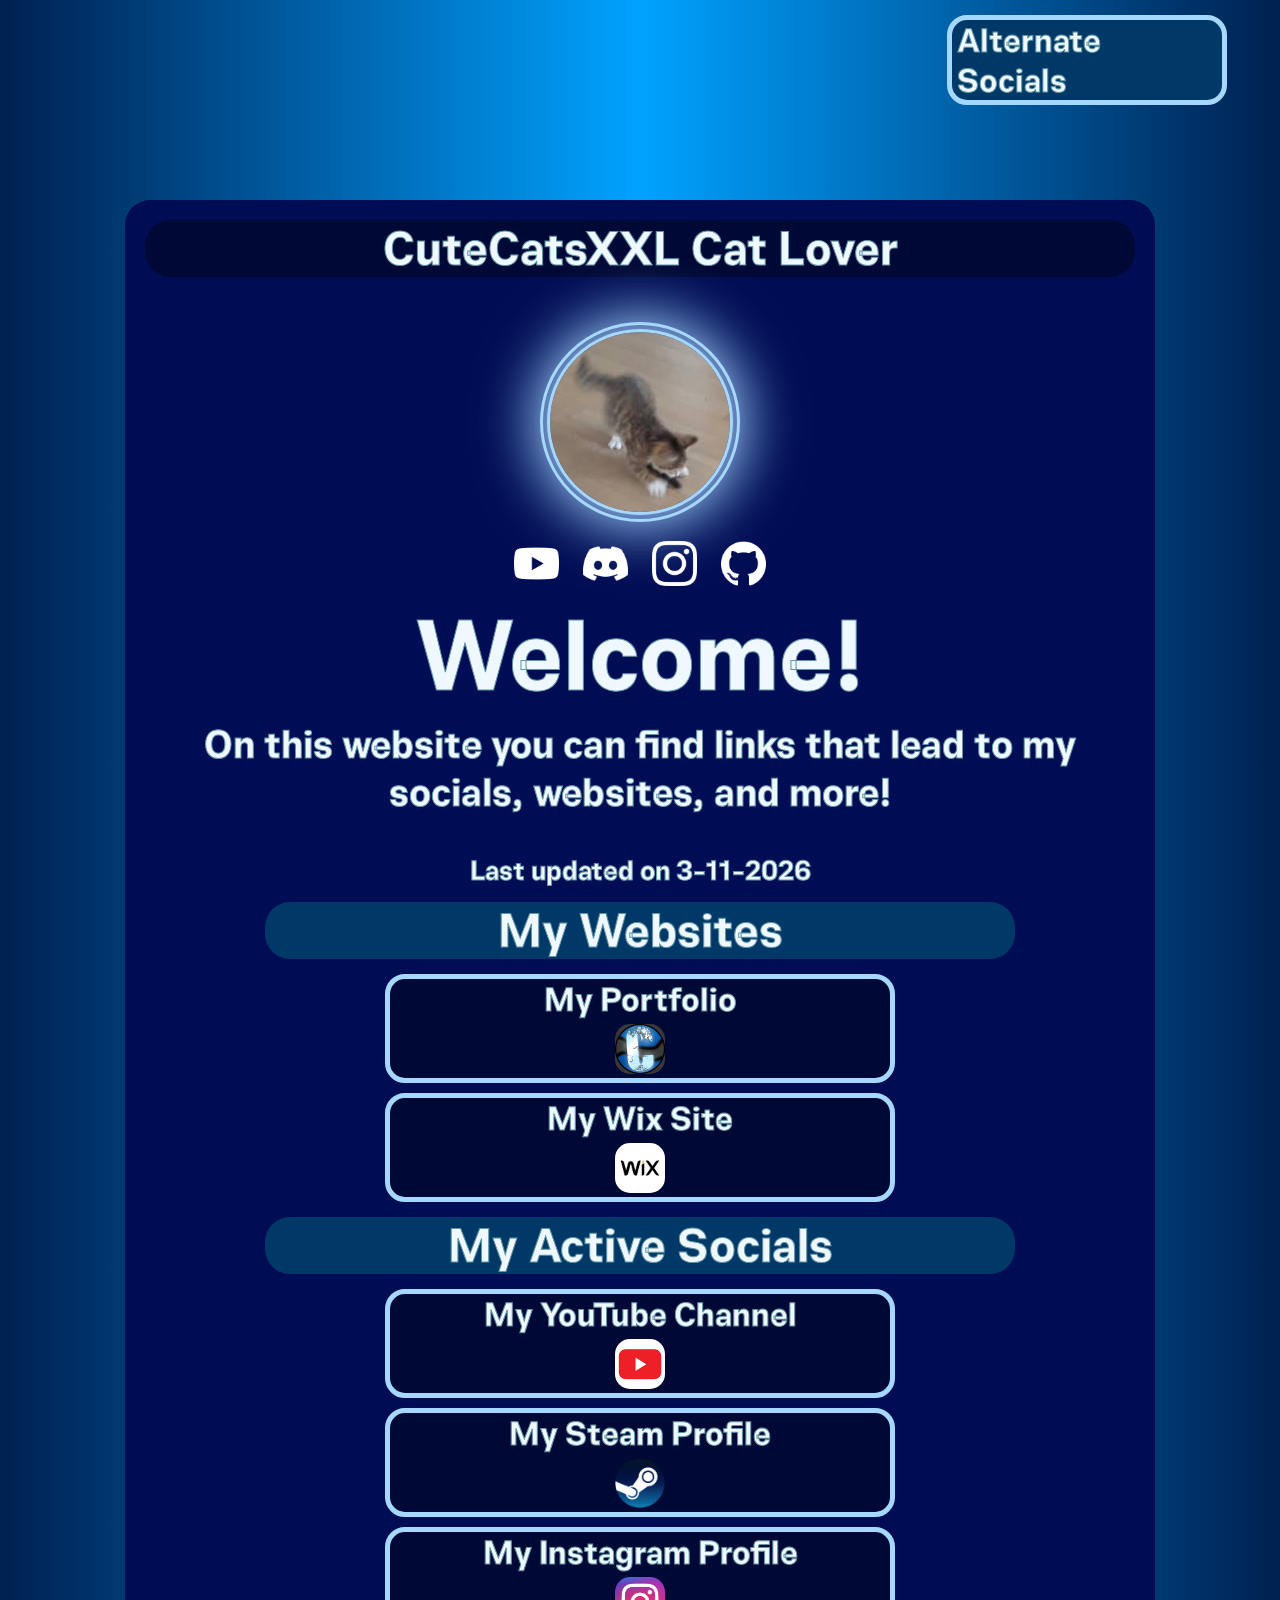
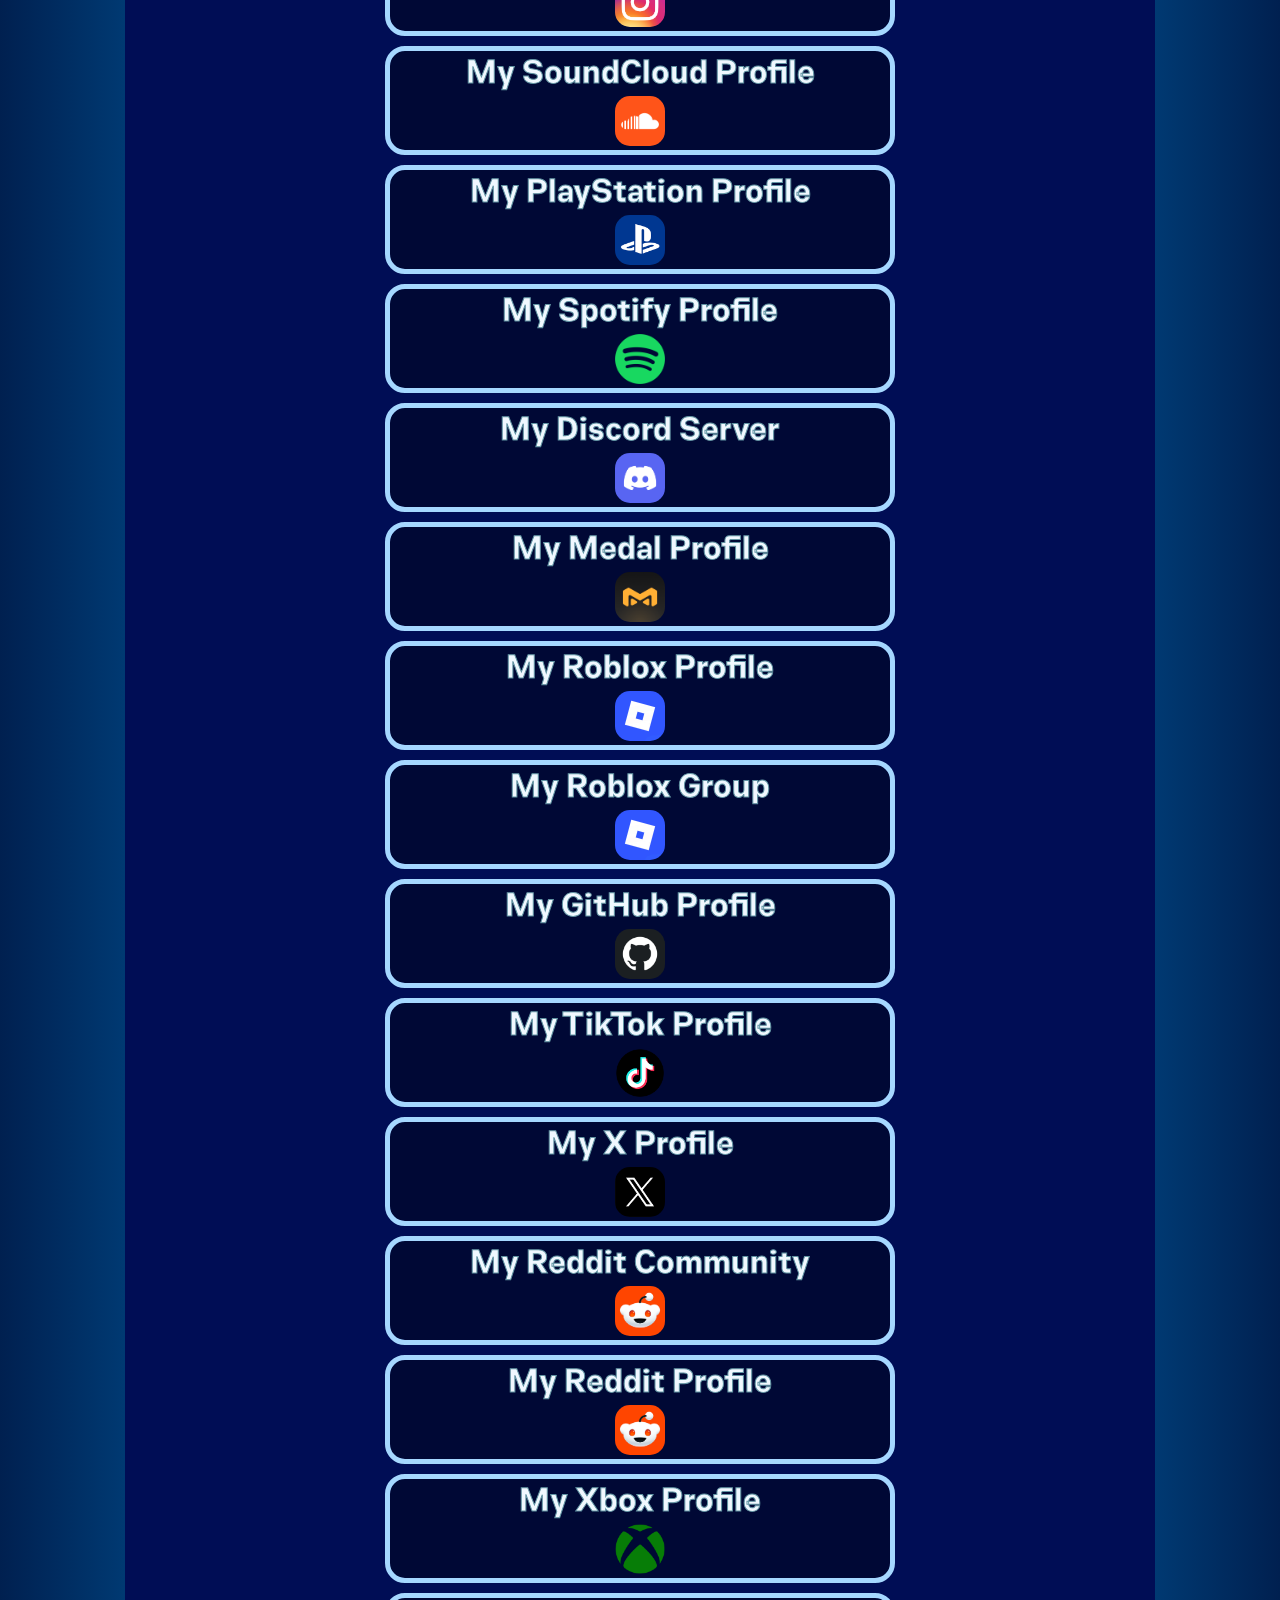
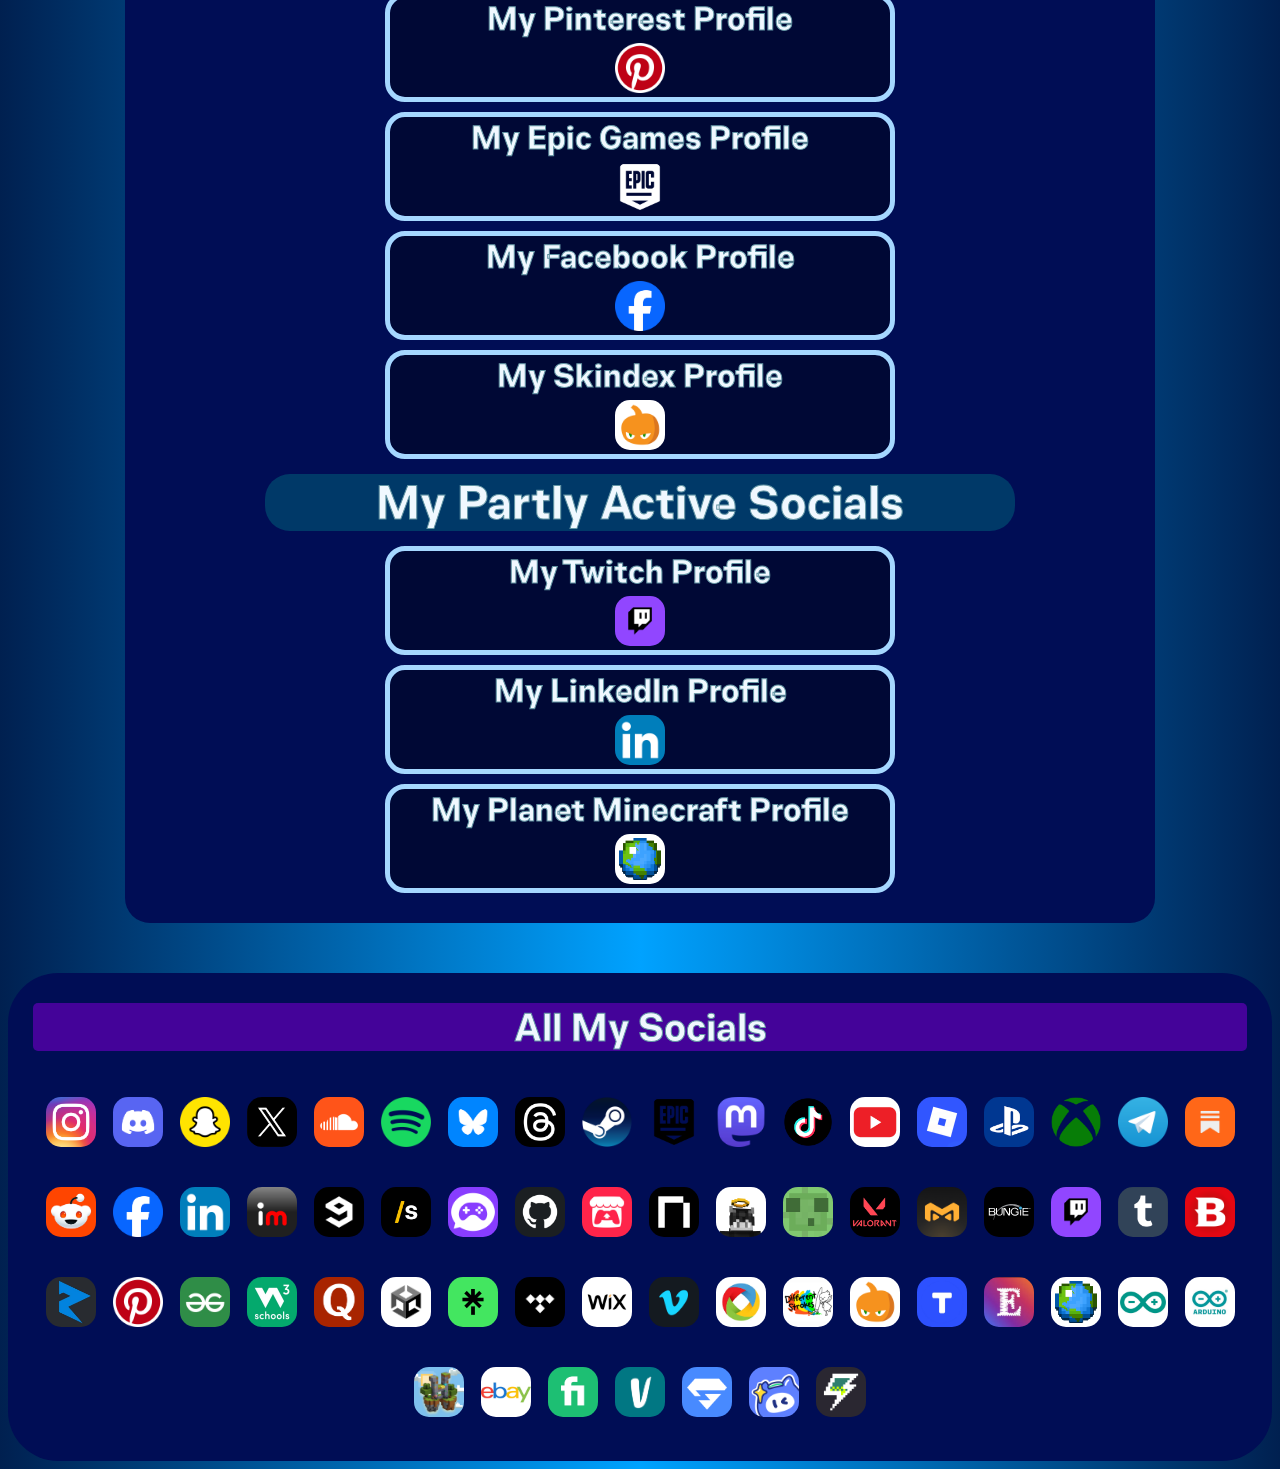
==== commit 22c812df: "Add more socials" ====
--- a/index.html
+++ b/index.html
@@ -199,6 +199,12 @@
                             <img class="social_media_image" onclick="location.href='https://forum.arduino.cc/u/cutecatsxxl/'" src="images/arduino.jpg">
                             <img class="social_media_image" onclick="location.href='https://projecthub.arduino.cc/cutecatsxxl'" src="images/Arduino_Genuino.jpg">
                             <img class="social_media_image" onclick="location.href='https://hypixel-skyblock.fandom.com/wiki/User:CuteCatsXXL'" src="images/skyblock_logo.png">
+                            <img class="social_media_image" onclick="location.href='https://www.ebay.com/usr/cuteccatl_0'" src="images/Ebay Logo.jpg">
+                            <img class="social_media_image" onclick="location.href='https://www.fiverr.com/cutecatsxxl'" src="images/Fiverr Logo.png">
+                            <img class="social_media_image" onclick="location.href='https://www.vinted.nl/member/313092552'" src="images/Vinted Logo.jpeg">
+                            <img class="social_media_image" onclick="location.href='https://forums.minehut.com/profile/249558-cutecatsxxl/'" src="images/Minehut Logo.png">
+                            <img class="social_media_image" onclick="location.href='https://www.hoyolab.com/accountCenter/postList?id=350123824'" src="images/HoYoLAB Logo.png">
+                            <img class="social_media_image" onclick="location.href='https://gamejolt.com/@CuteCatsXXL'" src="images/Game Jolt Logo.png">
                         </div>
                     </div>
 </body>
--- a/style.css
+++ b/style.css
@@ -324,10 +324,12 @@
   .other_button {
     margin-left: auto;
     margin-right: auto;
+    margin-top: 15px;
   }
 
   .other_button2 {
     margin-left: auto;
     margin-right: auto;
+    margin-top: 15px;
     }
 }
